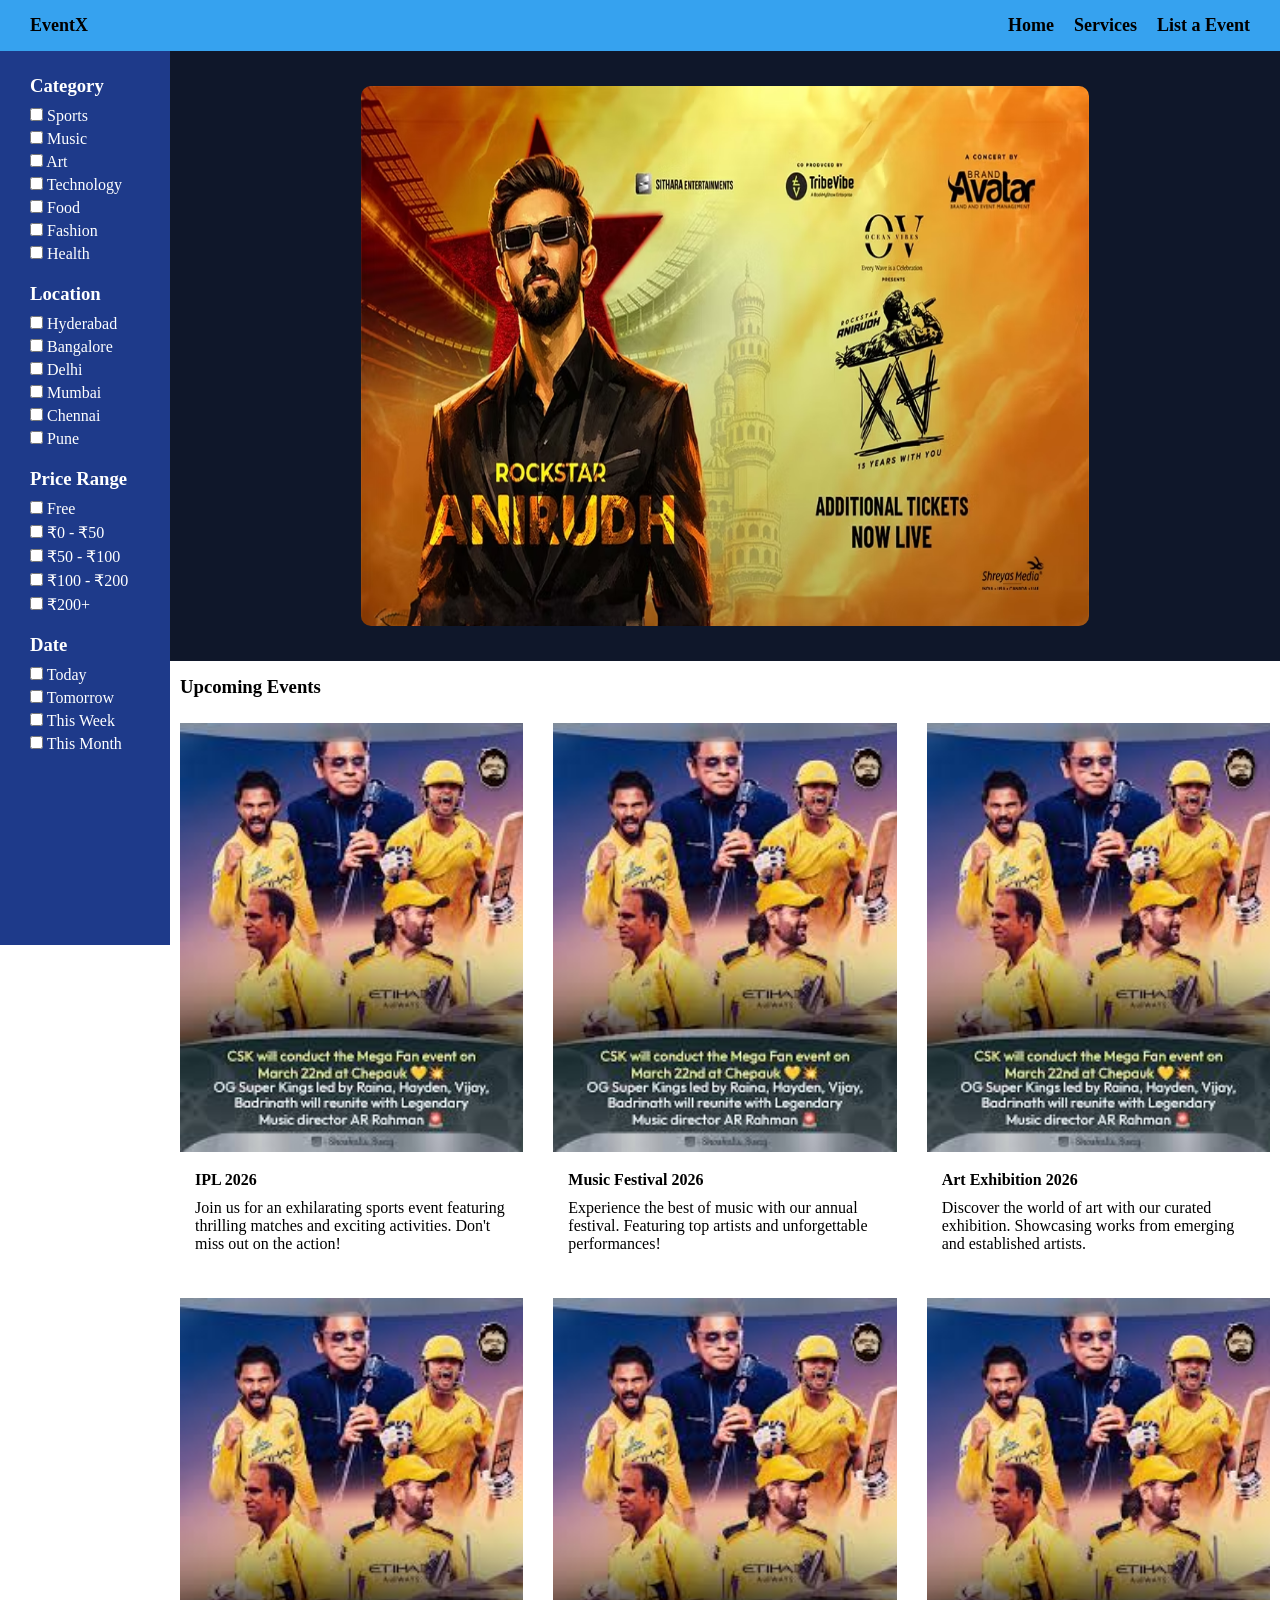
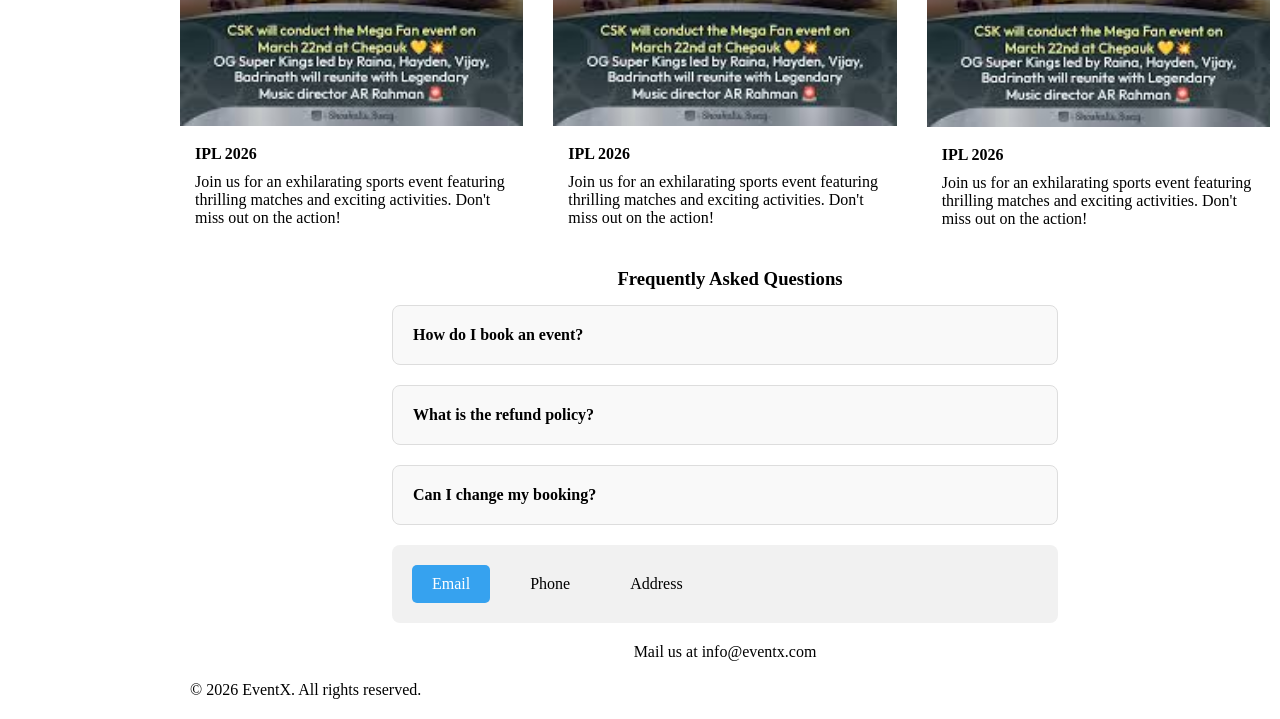
==== task9/index.html @ c8f320d9 "task 9 completed" ====
<!DOCTYPE html>
<html lang="en">
<head>
    <meta charset="UTF-8">
    <meta name="viewport" content="width=device-width, initial-scale=1.0">
    <link rel="stylesheet" href="styles.css">
    <title>EventX</title>
</head>
<body>
    <header>
        <nav class="navbar">
            <div class="logo">
                <a href="#">EventX</a>
            </div>
                <ul class="ul-navbar">
                    <li><a href="#" class="link">Home</a></li>
                   
                    <li class="dropdown">
                        <a href="#" class="link">Services</a>

                        <ul class="dropdown-contents">
                            <li><a href="#" class="link">Event Planning</a></li>
                            <li class="link">
                                <label class="form-label" for="venue">Venue Booking</label>
                                <input class="checkbox" type="checkbox"  id="venue">
                                <div class="check-container"> 
                                    <div id="modal" class="modal">
                                        <h2>You need to be logged in to, list and manage your events</h2>
                                        <p style="margin: 10px;">
                                        <a class="primary-btn" href="#">Login</a> Don’t have an account? <a class="secondary-btn" href="#">Sign up</a>
                                        </p>
                                        <label for="venue" class="close close-btn">Close</label>
                                    </div>
                                </div>
                            </li>
                            <li><a href="#" class="link">Event Booking</a></li>
                        </ul>
                    </li>
                    <li><a href="#modal-container" class="link">List a Event</a></li>
                </ul>
        </nav>
    </header>
    <main>
        <!-- for manual slider
        <div class="view">
            <input type="radio" name="slider" id="slide1" checked>
            <input type="radio" name="slider" id="slide2">
            <input type="radio" name="slider" id="slide3">
            <div class="strip">
                <div class="img-container img1">
                    <img class="img" src="img1.jpeg" alt="">
                </div>
                <div class="img-container img2">
                    <img class="img" src="img2.jpeg" alt="">
                </div>
                <div class="img-container img3">
                    <img class="img" src="img3.jpg" alt="">
                </div>
            </div>
            <div class="dots">
                <label for="slide1"></label>
                <label for="slide2"></label>
                <label for="slide3"></label>
            </div>

        </div>
    -->
        <!-- for automcatic slider-->
    <div class="filters">

  <!-- Category -->
  <div class="filter-group">
    <h3>Category</h3>
    <ul>
      <li>
        <input type="checkbox" id="sports" name="category">
        <label for="sports">Sports</label>
      </li>
      <li>
        <input type="checkbox" id="music" name="category">
        <label for="music">Music</label>
      </li>
      <li>
        <input type="checkbox" id="art" name="category">
        <label for="art">Art</label>
      </li>
      <li>
        <input type="checkbox" id="technology" name="category">
        <label for="technology">Technology</label>
      </li>
      <li>
        <input type="checkbox" id="food" name="category">
        <label for="food">Food</label>
      </li>
      <li>
        <input type="checkbox" id="fashion" name="category">
        <label for="fashion">Fashion</label>
      </li>
      <li>
        <input type="checkbox" id="health" name="category">
        <label for="health">Health</label>
      </li>
    </ul>
  </div>

  <!-- Location -->
  <div class="filter-group">
    <h3>Location</h3>
    <ul>
      <li>
        <input type="checkbox" id="hyderabad" name="location">
        <label for="hyderabad">Hyderabad</label>
      </li>
      <li>
        <input type="checkbox" id="bangalore" name="location">
        <label for="bangalore">Bangalore</label>
      </li>
      <li>
        <input type="checkbox" id="delhi" name="location">
        <label for="delhi">Delhi</label>
      </li>
      <li>
        <input type="checkbox" id="mumbai" name="location">
        <label for="mumbai">Mumbai</label>
      </li>
      <li>
        <input type="checkbox" id="chennai" name="location">
        <label for="chennai">Chennai</label>
      </li>
      <li>
        <input type="checkbox" id="pune" name="location">
        <label for="pune">Pune</label>
      </li>
    </ul>
  </div>

  <!-- Price -->
  <div class="filter-group">
    <h3>Price Range</h3>
    <ul>
      <li>
        <input type="checkbox" id="free" name="price">
        <label for="free">Free</label>
      </li>
      <li>
        <input type="checkbox" id="price-0-50" name="price">
        <label for="price-0-50">₹0 - ₹50</label>
      </li>
      <li>
        <input type="checkbox" id="price-50-100" name="price">
        <label for="price-50-100">₹50 - ₹100</label>
      </li>
      <li>
        <input type="checkbox" id="price-100-200" name="price">
        <label for="price-100-200">₹100 - ₹200</label>
      </li>
      <li>
        <input type="checkbox" id="price-200-plus" name="price">
        <label for="price-200-plus">₹200+</label>
      </li>
    </ul>
  </div>

  <!-- Date -->
  <div class="filter-group">
    <h3>Date</h3>
    <ul>
      <li>
        <input type="checkbox" id="today" name="date">
        <label for="today">Today</label>
      </li>
      <li>
        <input type="checkbox" id="tomorrow" name="date">
        <label for="tomorrow">Tomorrow</label>
      </li>
      <li>
        <input type="checkbox" id="this-week" name="date">
        <label for="this-week">This Week</label>
      </li>
      <li>
        <input type="checkbox" id="this-month" name="date">
        <label for="this-month">This Month</label>
      </li>
    </ul>
  </div>

</div>
    <div class="main">

    
        <div class="view">
            <input type="radio" name="slider" id="slide1" checked>
            <input type="radio" name="slider" id="slide2">
            <input type="radio" name="slider" id="slide3">
            <div class="strip">
                <div class="img-container img1">
                    <img class="img" src="img1.jpeg" alt="">
                </div>
                <div class="img-container img2">
                    <img class="img" src="img2.jpeg" alt="">
                </div>
                <div class="img-container img3">
                    <img class="img" src="img3.jpg" alt="">
                </div>
            </div>

        </div>



        <h3 class="title">Upcoming Events</h3>
        <div class="cards">
            <div class="card">
                <img class="cardimg" src="event.jpeg" alt="event1">
                <div class="container">
                    <h4>IPL 2026</h4>
                    <p>Join us for an exhilarating sports event featuring thrilling matches and exciting activities. Don't miss out on the action!</p>
                </div>
            </div>
            <div class="card">
                <img class="cardimg" src="event.jpeg" alt="event2">
                <div class="container">
                    <h4>Music Festival 2026</h4>
                    <p>Experience the best of music with our annual festival. Featuring top artists and unforgettable performances!</p>
                </div>
            </div>
            <div class="card">
                <img class="cardimg" src="event.jpeg" alt="event3">
                <div class="container">
                    <h4>Art Exhibition 2026</h4>
                    <p>Discover the world of art with our curated exhibition. Showcasing works from emerging and established artists.</p>
                </div>
            </div>
             <div class="card">
                <img class="cardimg" src="event.jpeg" alt="event4">
                <div class="container">
                    <h4>IPL 2026</h4>
                    <p>Join us for an exhilarating sports event featuring thrilling matches and exciting activities. Don't miss out on the action!</p>
                </div>
            </div>
             <div class="card">
                <img class="cardimg" src="event.jpeg" alt="event5">
                <div class="container">
                    <h4>IPL 2026</h4>
                    <p>Join us for an exhilarating sports event featuring thrilling matches and exciting activities. Don't miss out on the action!</p>
                </div>
            </div>
             <div class="card">
                <img class="cardimg" src="event.jpeg" alt="event6">
                <div class="container">
                    <h4>IPL 2026</h4>
                    <p>Join us for an exhilarating sports event featuring thrilling matches and exciting activities. Don't miss out on the action!</p>
                </div>
            </div>
        </div>
        <div class="FAQ-container">
            <h3 class="title">Frequently Asked Questions</h3>
            <div class="FAQ">
                <label class="faq-label" for="faq1"> <h4>How do I book an event?</h4></label>
                <input class="checkbox" type="radio" id="faq1" name="faq">
                <p class="hide">You can book an event by clicking on the "Book Now" button on the event page and following the instructions.</p>
            </div>
            <div class="FAQ">
                <label class="faq-label" for="faq2"> <h4>What is the refund policy?</h4></label>
                <input class="checkbox" type="radio" id="faq2" name="faq">
                <p class="hide">Refunds are available up to 7 days before the event. Please refer to our refund policy for more details.</p>
            </div>
            <div class="FAQ">
                <label class="faq-label" for="faq3"> <h4>Can I change my booking?</h4></label>
                <input class="checkbox" type="radio" id="faq3" name="faq">  
                <p class="hide">Yes, you can change your booking up to 3 days before the event. Please contact our support team for assistance.</p>
            </div>
        </div>
        <div class="parent">
                <input class="hide" type="radio" id="Email" name="tab" checked>
                <input class="hide" type="radio" id="Phone" name="tab">
                <input class="hide" type="radio" id="Address" name="tab">
                <div class="tab-container">
                    <label class="tab " for="Email">Email</label>
                    <label class="tab" for="Phone">Phone</label>
                    <label class="tab" for="Address">Address</label>
                </div>
                <div class="tab-content tab-email-content">
                   Mail us at info@eventx.com
                </div>

                <div class="tab-content tab-phone-content">
                    Call us at +1-234-567-8900
                </div>

                <div class="tab-content tab-address-content">
                    Visit us at 123 Event Street, City, Country
                </div>

                </div>
        </div>
    </main>
    <footer>
        <p>&copy; 2026 EventX. All rights reserved.</p>
    </footer>

    <div class="modal-container" id="modal-container">
        <div id="modal" class="modal">
            <h2>You need to be logged in to, list and manage your events</h2>
            <p style="margin: 10px;">
                <a class="primary-btn" href="#">Login</a> Don’t have an account? <a class="secondary-btn" href="#">Sign up</a>
            </p>
              <a href="#" class="close close-btn">Close</a>
        </div>
    </div>
</body>
</html>
---- task9/styles.css ----
* {
  margin: 0;
  padding: 0;
  box-sizing: border-box;
}

.main{
  margin-left: 170px;
}

ul {
  list-style-type: none;
}

.filters{
  position: fixed;
  top: 45px;
  left: 0;
  width: 170px;
  padding: 30px;
  background-color: #1e3a8a;
  z-index: 900;
  color: #ffffff;
  height: 100vh;
}
.filter-group {
  margin-bottom: 20px;
}
.filter-group h3 {  
  margin-bottom: 10px;
} 
.filter-group ul li label{
  cursor: pointer;
}
.filter-group ul li {
  margin-bottom: 5px;
}

.filter-group ul li label:hover {
  color: #36a2ef;
}



.view{
  width: 100%;
  overflow: hidden;
  background-color: #0f172a;
  position: relative;
  padding: 10px;
  overflow: hidden;
}
.view input[type="radio"] {
  display: none;
}

.strip{
  display: flex;
  align-items: center;
  transition: transform 0.5s ease;
}



.img-container {
  display: flex;
  justify-content: center;
    padding: 25px;
    flex: 0 0 100%; 
}

@keyframes slide {
  0% { transform: translateX(0); }
  33% { transform: translateX(-100%); }
  66% { transform: translateX(-200%); }
  100% { transform: translateX(0); }
 }


 .strip {
  animation: slide 9s infinite;
} 

.dots {
  position: absolute;
  bottom: 10px;
  width: 100%;
  display: flex;
  justify-content: center;
  gap: 12px;
}

.dots label{
  width: 12px;
  height: 12px;
  background: #ffffff80;
  border-radius: 50%;
  cursor: pointer;
}

.img{
  width: 70%;
  height: 60vh;
  border-radius: 10px;

}

footer{
  margin-left: 170px;
  padding:20px;
}

#slide1:checked ~ .dots label[for="slide1"],
#slide2:checked ~ .dots label[for="slide2"],
#slide3:checked ~ .dots label[for="slide3"] {
  background-color: #36a2ef;
}

#slide1:checked ~ .strip {
  transform: translateX(0);
}
#slide2:checked ~ .strip {
  transform: translateX(-100%);
}
#slide3:checked ~ .strip {
  transform: translateX(-200%);
}

header{
  position: sticky;
  top: 0;
  z-index: 1000;
}


.navbar {
  display: flex;
  justify-content: space-between;
  align-items: center;
  padding: 15px 30px;
  background-color: #36a2ef;
}


a{
  text-decoration: none;
  color: black;
  font-size: 18px;
  font-weight: bold;
}

.form-label {
  font-size: 18px;
  font-weight: bold;
  color: black;
  cursor: pointer;
}
.form-label:hover {
  color: white;
}

.checkbox {
  display: none;
}

.check-container {
  background-color: rgba(0, 0, 0, 0.6);
    justify-content: center;
    align-items: center;
    display: none;
}


.checkbox:checked + .check-container {
  display: flex;
  position: fixed;
  top: 0;
  left: 0;
    width: 100%;
    height: 100%;
}


.ul-navbar {
  list-style-type: none;
  display: flex;
  gap: 20px;
}


.dropdown{
    position: relative;
}

.dropdown-contents{
    display: none;
    position:absolute;
    top: 100%;
    left: -110%;
}

.dropdown:hover .dropdown-contents{
    display: block;
    background-color:#36a2ef;
    padding: 10px;
    border-radius: 5px;
    min-width: 150px;
}

.link:hover {
  color: white;
}

.parent{
  display: flex;
  flex-direction: column;
  align-items: center;
}
.tab-container {
    display: flex;
    gap: 20px;
    background-color: #f1f1f1;
    width: 60%;
    border-radius: 8px;
    padding: 20px;
    margin-bottom: 20px;
    align-items: center;
}

.tab{
  cursor: pointer;
  padding: 10px 20px;
}


.tab-content {
    display: none;
}

#Email:checked ~ .tab-container label[for="Email"],
#Phone:checked ~ .tab-container label[for="Phone"],
#Address:checked ~ .tab-container label[for="Address"] {
    background-color: #36a2ef;
    color: white;
    border-radius: 5px;
}


#Email:checked ~ .tab-email-content {
    display: block;
}

#Phone:checked ~ .tab-phone-content {
  display: block;
}

#Address:checked ~ .tab-address-content {
  display: block;
}


.contactus{
  text-align: center;
  margin: 15px;
}

.title{
    margin: 15px 0 15px 10px;
}

.cards{
    display: grid;
    grid-template-columns: repeat(auto-fit, minmax(275px, 1fr));
    gap: 30px;
    padding: 10px;
    justify-content: center;

}
.card {
    transition: box-shadow 0.3s ease;
   
}

.cardimg{
    width: 100%;
    
}

.container {
    display: flex;
    flex-direction: column;
    gap: 10px;
    padding: 15px;
}

.card:hover {
    box-shadow: 0 8px 16px 10px rgba(0, 0, 0, 0.2);
}

.modal-container {
    background-color: rgba(0, 0, 0, 0.6);
    justify-content: center;
    align-items: center;
    display: none;
}

.modal-container:target{
    position: fixed;
    display: flex;
    top: 0;
    left: 0;
    width: 100%;
    height: 100%;

}

.modal {
    background-color: #ffffff;
    color: #333;
    padding: 40px;
    border-radius: 12px;
    text-align: center;
}


.primary-btn {
  background-color: #e6f2fb;
  color: #36a2ef;
  border: 1px solid #36a2ef;
  padding: 10px 20px;
  border-radius: 6px;
  cursor: pointer;
  display: inline-block;
}

.secondary-btn {
  background-color: #e6f2fb;
  color: #36a2ef;
  border: 1px solid #36a2ef;
  padding: 10px 20px;
  border-radius: 6px;
  cursor: pointer;
  display: inline-block;
}


.secondary-btn:hover {
  background-color: #36a2ef;
  color: white;
}

.primary-btn:hover{
    background-color: #36a2ef;
    color: white;
}

.close-btn {
  background-color:  #e0e0e0;
  color: #333;
  border: none;
  padding: 8px 16px;
  border-radius: 6px;
}

.close-btn:hover {
  background-color: #f1f1f1;
}

body:has(.modal-container:target){
    overflow: hidden;
}

.FAQ-container {
    display: flex;
    flex-direction: column;
    align-items: center;
}

.FAQ{
    width: 60%;
    background-color: #f9f9f9;
    border: 1px solid #ddd;
    border-radius: 8px;
    padding: 20px;
    margin-bottom: 20px;
}

.hide{
    display: none;
}


.faq-label {
  color: black;
  cursor: pointer;
}


.faq-label:hover {
  color: #36a2ef;
}

.checkbox:checked + .hide {
  display: flex;
}



@media (max-width: 900px) {
  .img{
    width: 100%;
    height: auto;
  }
}

@media (max-width: 500px) {
  .img{
    width: 100%;
    height: auto;
  }
  .filters{
    display: none;
  }
  .main{
    margin-left: 0;
  }
}
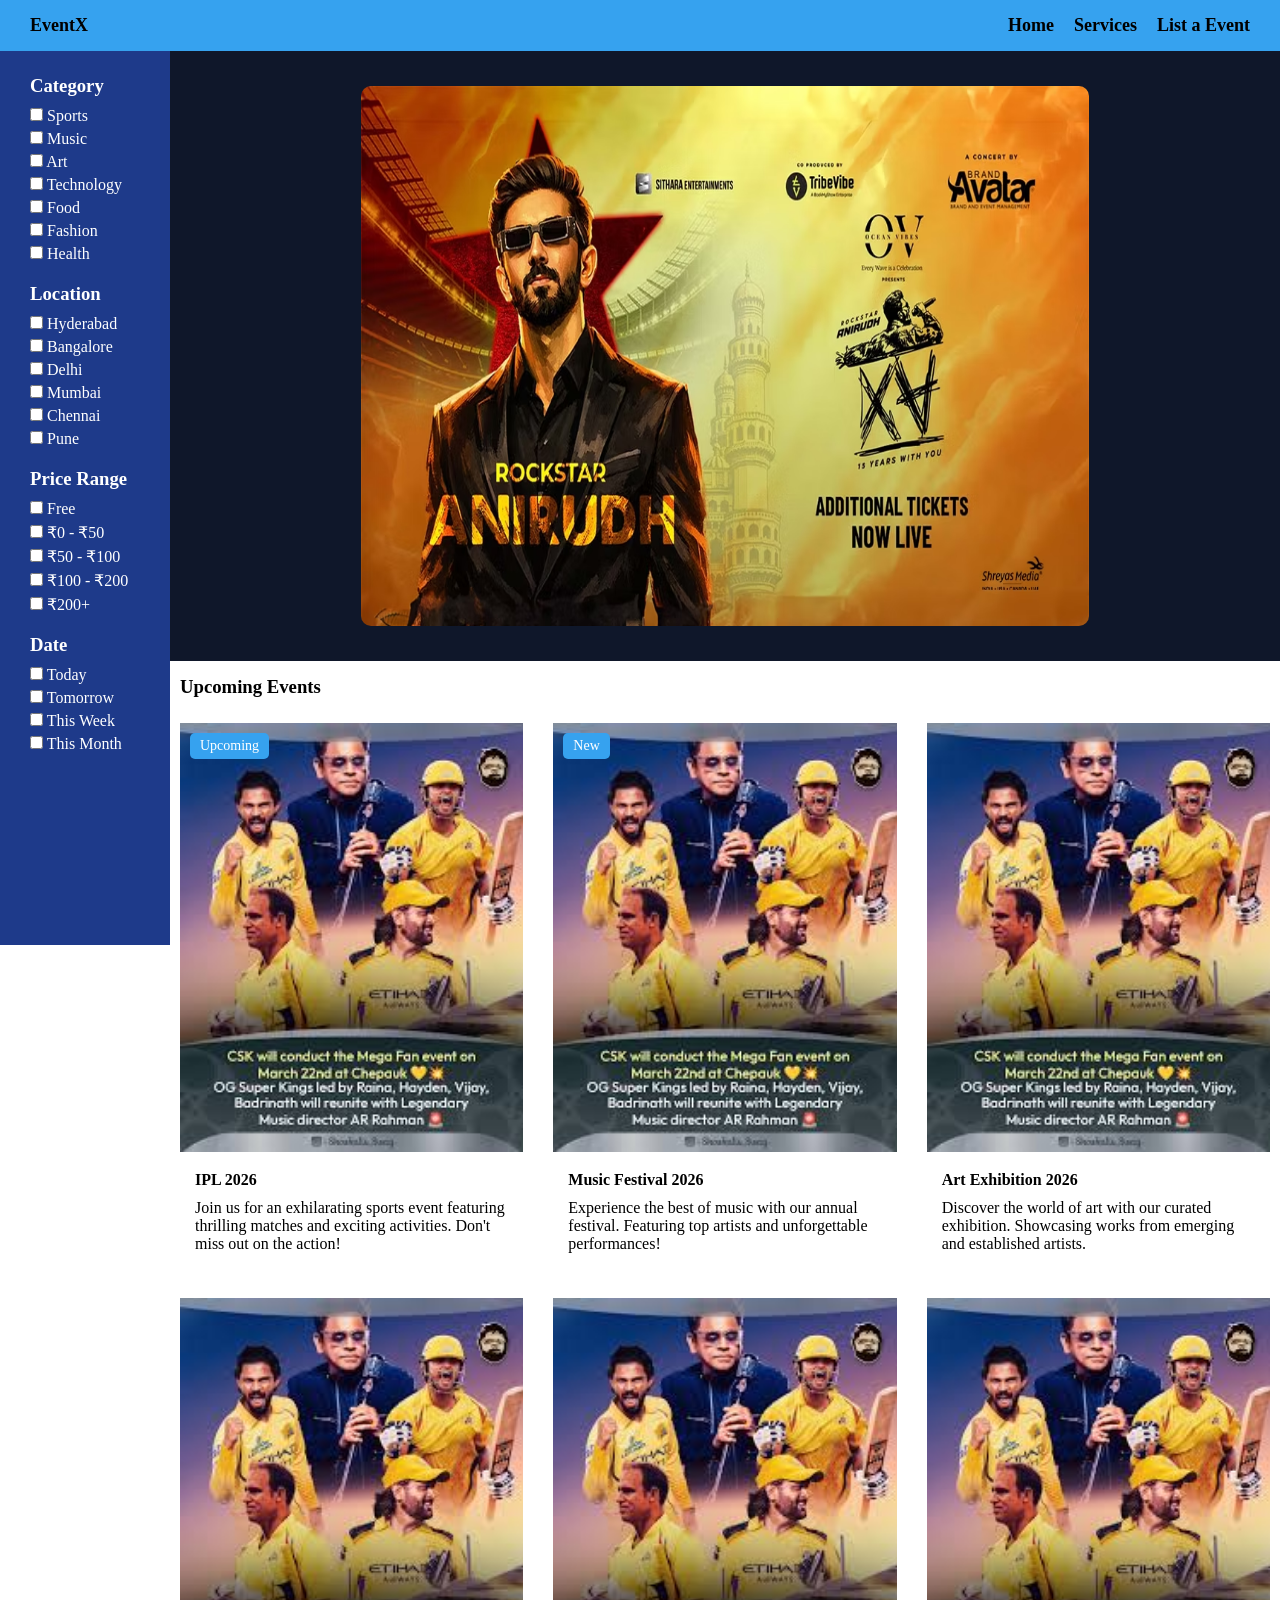
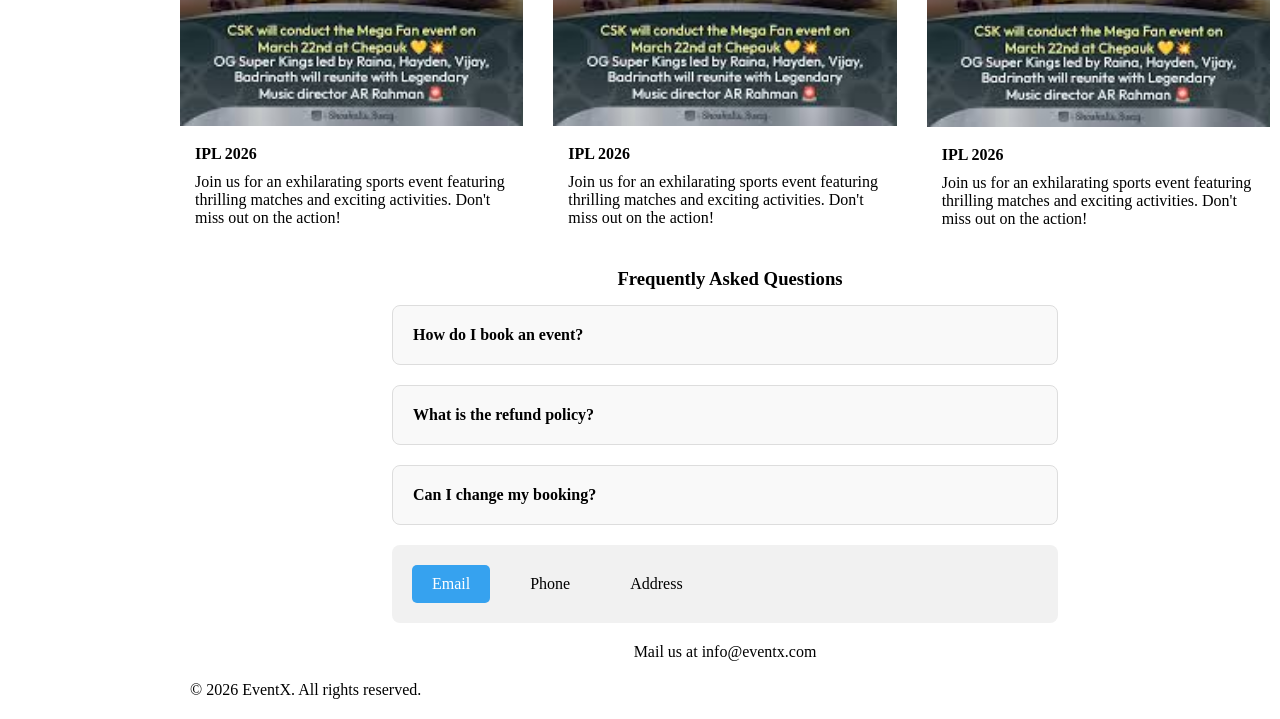
==== commit 7b5ad49a: "task 9 badge added" ====
--- a/task9/index.html
+++ b/task9/index.html
@@ -211,6 +211,7 @@
         <h3 class="title">Upcoming Events</h3>
         <div class="cards">
             <div class="card">
+                <span class="badge">Upcoming</span>
                 <img class="cardimg" src="event.jpeg" alt="event1">
                 <div class="container">
                     <h4>IPL 2026</h4>
@@ -218,6 +219,7 @@
                 </div>
             </div>
             <div class="card">
+                    <span class="badge">New</span>
                 <img class="cardimg" src="event.jpeg" alt="event2">
                 <div class="container">
                     <h4>Music Festival 2026</h4>
--- a/task9/styles.css
+++ b/task9/styles.css
@@ -268,6 +268,22 @@
     margin: 15px 0 15px 10px;
 }
 
+
+.card{
+  position: relative;
+}
+
+.badge{
+  position: absolute;
+  top:10px;
+  left: 10px;
+  background-color: #36a2ef;
+  color: white;
+  padding: 5px 10px; 
+  border-radius: 5px;
+  font-size: 14px;
+}
+
 .cards{
     display: grid;
     grid-template-columns: repeat(auto-fit, minmax(275px, 1fr));
@@ -282,8 +298,7 @@
 }
 
 .cardimg{
-    width: 100%;
-    
+  width: 100%;
 }
 
 .container {
